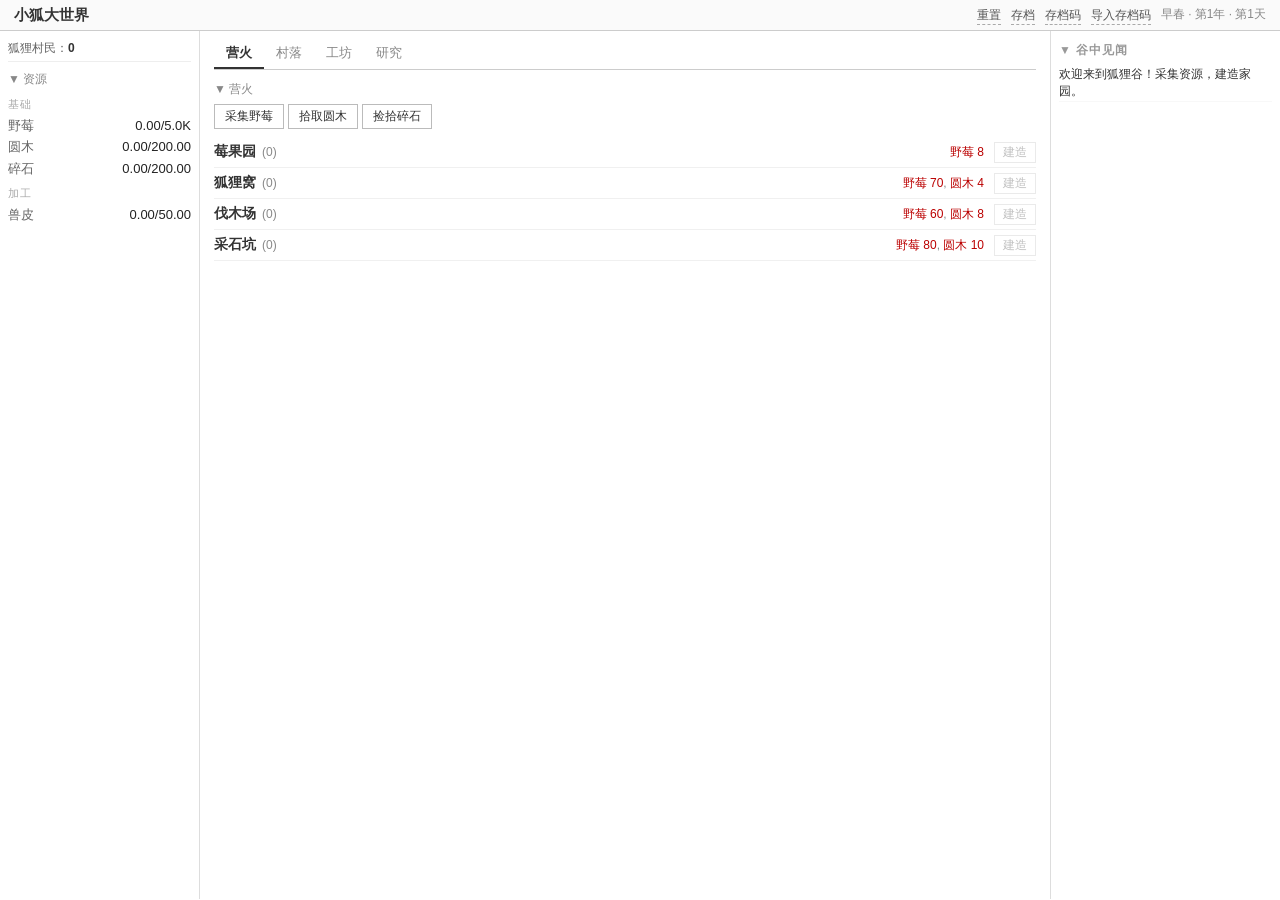
==== output/index.html @ 1655a2f0 "feat: structure project files into output, implement wandering caravan auction with building specs a" ====
<!DOCTYPE html>
<html lang="zh-CN">
<head>
<meta charset="UTF-8">
<meta name="viewport" content="width=device-width, initial-scale=1.0">
<title>小狐大世界</title>
<link rel="stylesheet" href="css/style.css">
</head>
<body>
<div id="header">
  <h1>小狐大世界</h1>
  <div id="header-right">
    <a onclick="resetGame()">重置</a>
    <a onclick="manualSave()">存档</a>
    <a onclick="showCodeExport()">存档码</a>
    <a onclick="showCodeImport()">导入存档码</a>
    <span id="season-display"></span>
  </div>
</div>
<div id="game">
  <div id="left-panel">
    <div id="fox-info"></div>
    <div id="res-list"></div>
  </div>
  <div id="center-panel">
    <div id="tabs"></div>
    <div id="exp-status"></div>
    <div id="tc"></div>
  </div>
  <div id="log-panel">
    <div id="log-list"></div>
  </div>
</div>
<div id="modal-overlay" style="display:none;position:fixed;inset:0;background:rgba(0,0,0,.3);z-index:500;display:none;align-items:center;justify-content:center;">
  <div id="modal-box" style="background:#fff;border:1px solid #ccc;padding:16px 20px;width:420px;max-width:90vw;box-shadow:2px 4px 12px rgba(0,0,0,.15);font-size:13px;">
    <div id="modal-title" style="font-weight:bold;margin-bottom:8px;"></div>
    <div id="modal-body"></div>
    <div style="text-align:right;margin-top:10px;">
      <button onclick="closeModal()" style="padding:3px 12px;cursor:pointer;border:1px solid #bbb;background:#fff;font-size:12px;">关闭</button>
    </div>
  </div>
</div>
<script src="js/data.js"></script>
<script src="js/engine.js"></script>
<script src="js/ui.js"></script>
</body>
</html>
---- output/css/style.css ----
*{margin:0;padding:0;box-sizing:border-box;}
body{font-family:'Segoe UI','PingFang SC','Microsoft YaHei',sans-serif;background:#fff;color:#333;font-size:14px;line-height:1.5;}

#header{padding:4px 14px;border-bottom:1px solid #ccc;display:flex;justify-content:space-between;align-items:center;background:#fafafa;}
#header h1{font-size:1.05em;font-weight:bold;color:#333;}
#header-right{display:flex;align-items:center;gap:10px;}
#header-right a{font-size:12px;color:#555;cursor:pointer;text-decoration:none;border-bottom:1px dashed #aaa;}
#header-right a:hover{color:#000;border-bottom-color:#000;}
#season-display{font-size:0.85em;color:#888;}

#game{display:flex;min-height:calc(100vh - 32px);}

/* LEFT PANEL */
#left-panel{width:200px;border-right:1px solid #ddd;padding:8px;overflow-y:auto;overflow-x:visible;flex-shrink:0;font-size:13px;position:relative;z-index:10;}
.res-cat{font-size:11px;color:#aaa;letter-spacing:1px;margin:6px 0 2px;text-transform:uppercase;}
.res-row{display:flex;justify-content:space-between;padding:1px 0;}
.res-row .rn{color:#666;}
.rn-remnant{color:#9a7b4f !important;}
.res-row .rv{color:#222;white-space:nowrap;}
.rv-remnant{color:#9a7b4f !important;}
.res-row .rr{font-size:11px;margin-left:2px;}
.rr.pos{color:#070;}
.rr.neg{color:#b00;}
#fox-info{font-size:12px;color:#666;margin-bottom:6px;padding-bottom:4px;border-bottom:1px solid #eee;}
#fox-info b{color:#333;}

/* CENTER */
#center-panel{flex:1;padding:8px 14px;overflow-y:auto;}

/* TABS */
#tabs{display:flex;border-bottom:1px solid #ccc;margin-bottom:8px;}
.tab{padding:4px 12px;cursor:pointer;font-size:13px;color:#888;border-bottom:2px solid transparent;}
.tab:hover{color:#333;}
.tab.on{color:#333;font-weight:bold;border-bottom-color:#333;}

/* GATHER BUTTONS */
.gather-row{margin-bottom:8px;}
.gbtn{padding:3px 10px;margin-right:4px;background:#fff;border:1px solid #bbb;cursor:pointer;font-size:12px;color:#333;}
.gbtn:hover{background:#eef;border-color:#88b;}
.gbtn:active{background:#dde;}

/* BUILDING ROWS */
.bld-row{padding:4px 0;border-bottom:1px solid #f0f0f0;}
.bld-top{display:flex;align-items:baseline;gap:6px;}
.bld-name{font-weight:bold;color:#333;cursor:pointer;}
.bld-name:hover{text-decoration:underline;}
.bld-cnt{color:#888;font-size:12px;}
.bld-btn{padding:1px 8px;background:#fff;border:1px solid #bbb;cursor:pointer;font-size:12px;color:#333;margin-left:4px;}
.bld-btn:hover:not(:disabled){background:#eef;border-color:#88b;}
.bld-btn:disabled{opacity:0.3;cursor:default;}
.sell-btn{color:#888;border-color:#ccc;}
.sell-btn:hover{color:#b00;border-color:#b00;background:#fff5f5;}
.bld-detail{font-size:12px;color:#999;margin-top:1px;display:none;}
.bld-detail.show{display:block;}
.bld-cost{font-size:12px;color:#888;margin-left:auto;}
.bld-cost .short{color:#b00;}

/* JOB ROWS */
.job-row{display:flex;align-items:center;gap:4px;padding:3px 0;border-bottom:1px solid #f0f0f0;font-size:13px;flex-wrap:nowrap;}
.job-row .jbtn{width:22px;height:20px;background:#fff;border:1px solid #bbb;cursor:pointer;font-size:13px;text-align:center;line-height:18px;padding:0;}
.job-row .jbtn:hover{background:#eef;}
.job-row .jc{width:20px;text-align:center;font-weight:bold;color:#333;}
.job-row .jn{color:#555;}
.job-row .jd{color:#aaa;font-size:11px;margin-left:4px;}
.job-train{margin-left:auto;display:flex;align-items:center;gap:4px;flex-shrink:0;}
.train-btn{padding:1px 8px;font-size:12px;color:#888;border:1px solid #ccc;background:#fff;cursor:pointer;white-space:nowrap;}
.train-btn:hover:not(:disabled){color:#070;border-color:#070;background:#f5fff5;}
.train-btn:disabled{opacity:0.3;cursor:default;}
.train-lv{font-size:10px;color:#070;}
.village-hdr{font-size:12px;color:#666;margin-bottom:6px;}
.village-hdr b{color:#333;}

/* CRAFT / RESEARCH ROWS */
.cr-row{padding:4px 0;border-bottom:1px solid #f0f0f0;}
.cr-top{display:flex;align-items:baseline;gap:6px;}
.cr-name{font-weight:bold;color:#333;}
.cr-btn{padding:1px 8px;background:#fff;border:1px solid #bbb;cursor:pointer;font-size:12px;margin-left:auto;}
.cr-btn:hover:not(:disabled){background:#eef;border-color:#88b;}
.cr-btn:disabled{opacity:0.3;cursor:default;}
.auto-btn{margin-left:4px;color:#888;border-color:#ccc;}
.auto-btn:hover{color:#070;border-color:#070;background:#f5fff5;}
.auto-btn.auto-on{color:#070;border-color:#070;background:#f0fff0;}
.cr-desc{font-size:12px;color:#999;}
.cr-cost{font-size:12px;color:#888;}
.cr-done{font-size:12px;color:#aaa;padding:2px 0;}

/* LOG */
#log-panel{width:230px;border-left:1px solid #ddd;padding:8px;overflow-y:auto;flex-shrink:0;}
.log{font-size:12px;color:#999;padding:1px 0;border-bottom:1px solid #f8f8f8;line-height:1.4;}
.log.important{color:#333;}
.log.event{color:#b8860b;}
.log.warn{color:#b00;}
.log.echo{color:#556;font-style:italic;line-height:1.6;padding:4px 0;border-bottom:1px solid #e8e8f0;}

/* HOVER PANEL */
.hp-wrap{position:relative;display:inline;}
.hp{display:none;position:fixed;z-index:200;background:#fff;border:1px solid #ccc;padding:8px 10px;width:260px;font-size:12px;line-height:1.6;color:#333;box-shadow:1px 2px 6px rgba(0,0,0,.1);pointer-events:none;}
.hp-wrap:hover .hp{display:block;}
.hp .hp-desc{color:#555;margin-bottom:4px;}
.hp .hp-eff{color:#070;margin-bottom:4px;}
.hp .hp-note{color:#888;font-size:11px;margin-bottom:4px;}
.hp .hp-tip{color:#999;font-style:italic;border-top:1px solid #eee;padding-top:4px;margin-top:4px;}
.hp-wrap-res{position:static;}
.hp-wrap-res .hp{width:280px;}

/* EXPEDITION - Active */
.exp-active{padding:6px 0;border-bottom:1px solid #f0f0f0;}
.exp-active-hdr{display:flex;align-items:baseline;gap:8px;margin-bottom:3px;}
.exp-dest-name{font-weight:bold;color:#333;}
.exp-info{font-size:11px;color:#888;}
.exp-spirit-used{font-size:10px;color:#9a7b4f;margin-left:4px;}
.exp-bar-bg{height:6px;background:#eee;border-radius:3px;overflow:hidden;}
.exp-bar-fill{height:100%;background:#8ab;border-radius:3px;transition:width .4s;}

/* EXPEDITION - Destination rows */
.exp-row{padding:4px 0;border-bottom:1px solid #f0f0f0;}
.exp-row-top{display:flex;align-items:baseline;gap:6px;flex-wrap:wrap;}
.exp-days{font-size:11px;color:#888;}
.exp-fox-btns{display:inline-flex;gap:2px;margin-left:4px;}
.exp-fox-btn{padding:1px 6px;font-size:11px;border:1px solid #ccc;background:#fff;cursor:pointer;color:#666;}
.exp-fox-btn:hover:not(:disabled){border-color:#88b;background:#eef;}
.exp-fox-btn.sel{border-color:#070;background:#f0fff0;color:#070;font-weight:bold;}
.exp-fox-btn:disabled{opacity:0.3;cursor:default;}

/* CARAVAN */
.cv-name{font-weight:bold;color:#333;margin-bottom:4px;}
.cv-item{display:flex;align-items:baseline;gap:6px;padding:3px 0;border-bottom:1px solid #f0f0f0;font-size:13px;flex-wrap:wrap;}
.cv-item-name{color:#555;}
.cv-bought{font-size:11px;color:#aaa;margin-left:auto;}

/* NARRATIVE FRAGMENTS */
.narr-section{margin-bottom:10px;}
.narr-title{font-weight:bold;color:#555;font-size:13px;margin-bottom:4px;}
.narr-item{font-size:12px;padding:3px 0;border-bottom:1px solid #f8f8f8;line-height:1.5;}
.narr-unlocked{color:#556;font-style:italic;}
.narr-locked{color:#ccc;}

/* COLLAPSE TOGGLES */
.collapse-toggle{cursor:pointer;user-select:none;font-size:12px;color:#888;padding:2px 0;margin-bottom:4px;}
.collapse-toggle:hover{color:#333;}
#log-panel .collapse-toggle{font-size:12px;color:#999;margin-bottom:4px;text-transform:uppercase;letter-spacing:1px;font-weight:bold;}
#log-panel .collapse-toggle:hover{color:#333;}

@media(max-width:860px){
  #game{flex-direction:column;}
  #left-panel,#log-panel{width:100%;max-height:160px;border:none;border-bottom:1px solid #ddd;}
  #left-panel.collapsed,#log-panel.collapsed{max-height:none;height:auto;overflow:hidden;}
  #center-panel.collapsed{flex:0 0 auto;}
  .job-row .jd{display:none;}
}
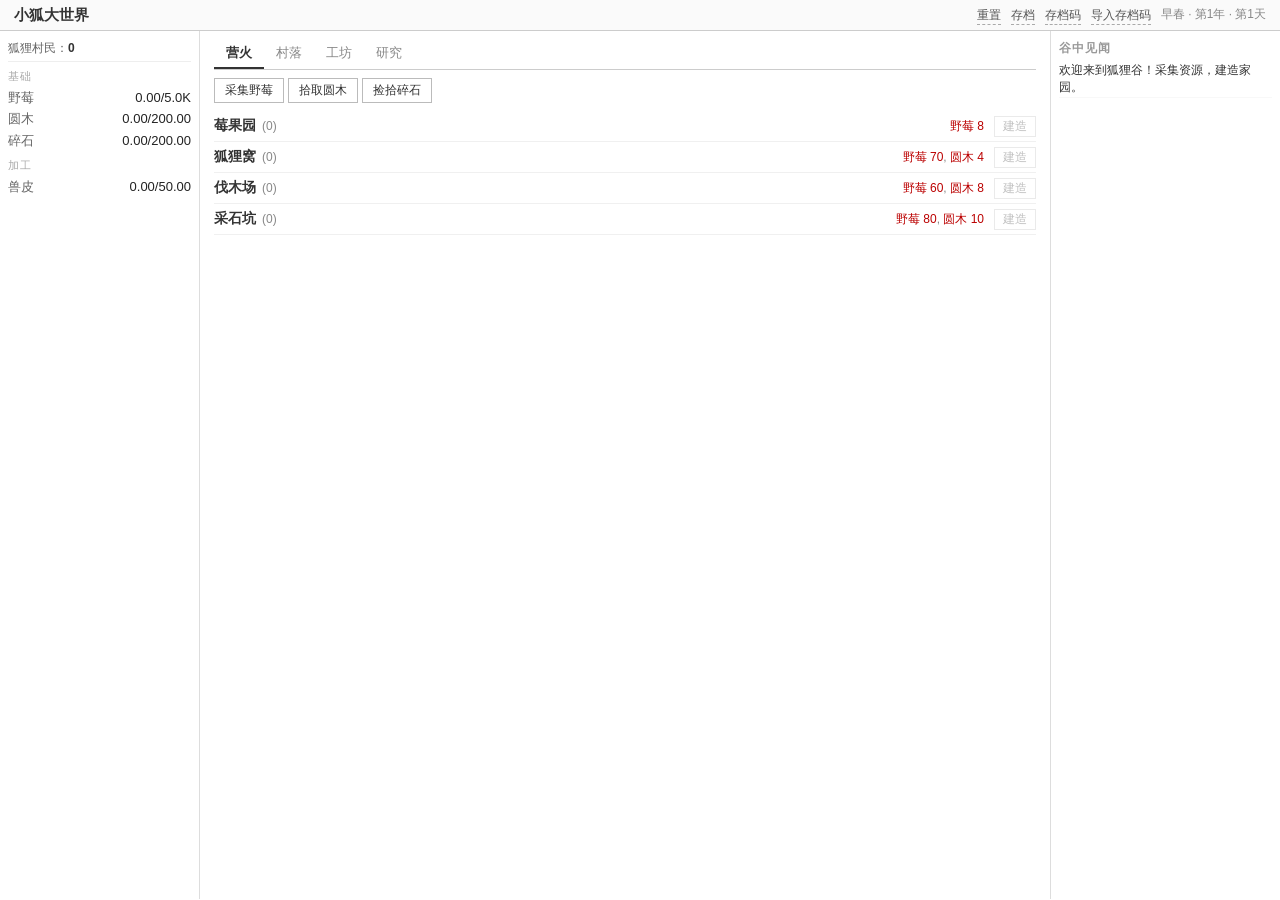
==== commit d530dcc0: "v0.11.3 文档整理与项目架构补充：按 design.md 架构落位 output/（reference/ 与 .git 在仓库根目录，.gitignore 排除 reference//uploa" ====
--- a/output/index.html
+++ b/output/index.html
@@ -24,10 +24,10 @@
   </div>
   <div id="center-panel">
     <div id="tabs"></div>
-    <div id="exp-status"></div>
     <div id="tc"></div>
   </div>
   <div id="log-panel">
+    <h3>谷中见闻</h3>
     <div id="log-list"></div>
   </div>
 </div>
--- a/output/css/style.css
+++ b/output/css/style.css
@@ -86,6 +86,7 @@
 
 /* LOG */
 #log-panel{width:230px;border-left:1px solid #ddd;padding:8px;overflow-y:auto;flex-shrink:0;}
+#log-panel h3{font-size:12px;color:#999;margin-bottom:4px;text-transform:uppercase;letter-spacing:1px;}
 .log{font-size:12px;color:#999;padding:1px 0;border-bottom:1px solid #f8f8f8;line-height:1.4;}
 .log.important{color:#333;}
 .log.event{color:#b8860b;}
@@ -135,16 +136,8 @@
 .narr-unlocked{color:#556;font-style:italic;}
 .narr-locked{color:#ccc;}
 
-/* COLLAPSE TOGGLES */
-.collapse-toggle{cursor:pointer;user-select:none;font-size:12px;color:#888;padding:2px 0;margin-bottom:4px;}
-.collapse-toggle:hover{color:#333;}
-#log-panel .collapse-toggle{font-size:12px;color:#999;margin-bottom:4px;text-transform:uppercase;letter-spacing:1px;font-weight:bold;}
-#log-panel .collapse-toggle:hover{color:#333;}
-
 @media(max-width:860px){
   #game{flex-direction:column;}
   #left-panel,#log-panel{width:100%;max-height:160px;border:none;border-bottom:1px solid #ddd;}
-  #left-panel.collapsed,#log-panel.collapsed{max-height:none;height:auto;overflow:hidden;}
-  #center-panel.collapsed{flex:0 0 auto;}
   .job-row .jd{display:none;}
 }
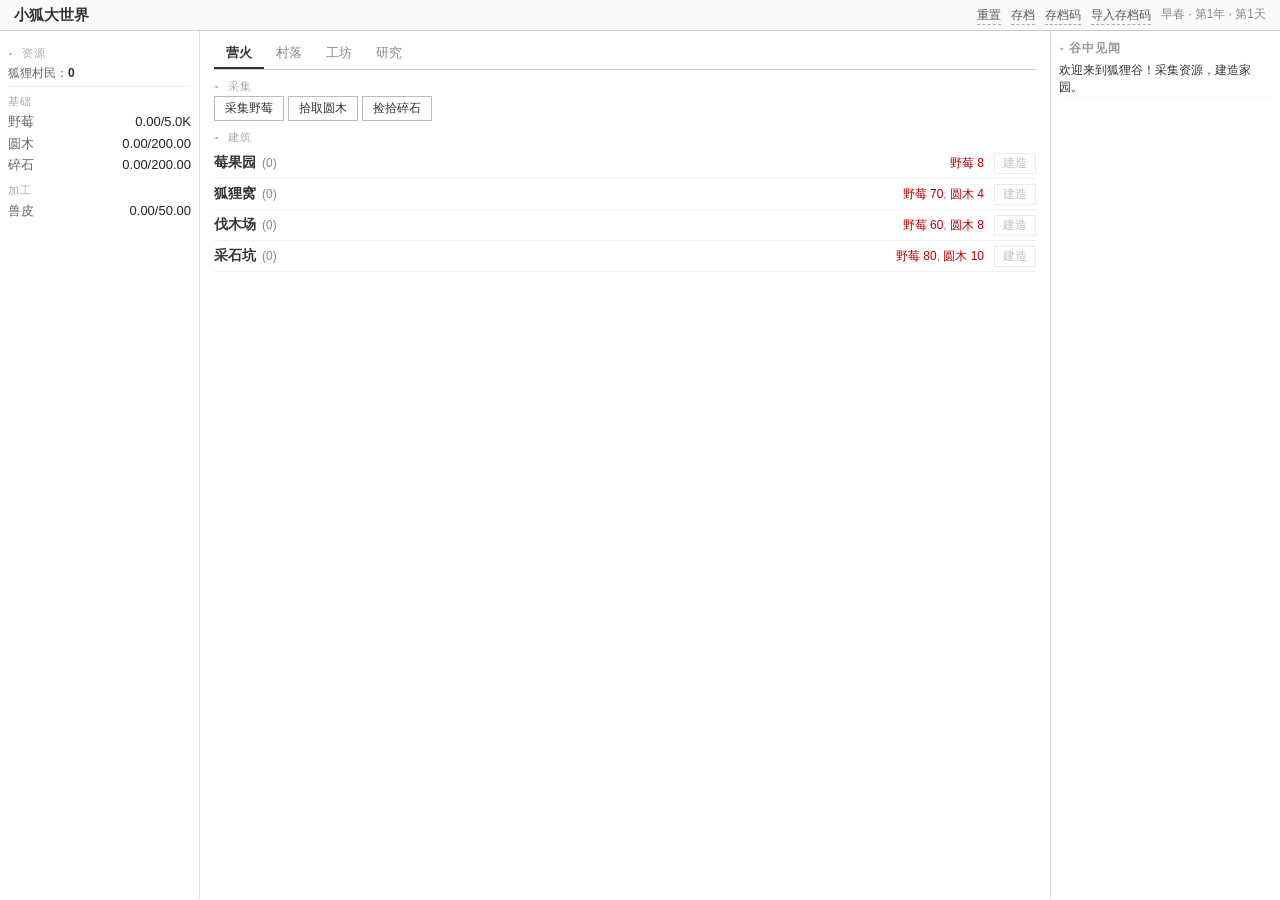
==== commit ed85a510: "v0.11.5/v0.12.0 遗光日志统一暗金变色并附（遗光 +1）；资源面板/谷中见闻/各页签内容可折叠（手机端内容上移，桌面端栏位不动，状态持久化，方案见 docs/plan-panel-col" ====
--- a/output/index.html
+++ b/output/index.html
@@ -19,15 +19,19 @@
 </div>
 <div id="game">
   <div id="left-panel">
-    <div id="fox-info"></div>
-    <div id="res-list"></div>
+    <div class="res-cat sec-hdr" onclick="toggleSec('res')"><span class="sec-caret" id="res-caret">▾</span> 资源</div>
+    <div id="res-body">
+      <div id="fox-info"></div>
+      <div id="res-list"></div>
+    </div>
   </div>
   <div id="center-panel">
     <div id="tabs"></div>
+    <div id="exp-strip"></div>
     <div id="tc"></div>
   </div>
   <div id="log-panel">
-    <h3>谷中见闻</h3>
+    <h3 class="sec-hdr" onclick="toggleSec('log')"><span class="sec-caret" id="log-caret">▾</span>谷中见闻</h3>
     <div id="log-list"></div>
   </div>
 </div>
--- a/output/css/style.css
+++ b/output/css/style.css
@@ -13,6 +13,11 @@
 /* LEFT PANEL */
 #left-panel{width:200px;border-right:1px solid #ddd;padding:8px;overflow-y:auto;overflow-x:visible;flex-shrink:0;font-size:13px;position:relative;z-index:10;}
 .res-cat{font-size:11px;color:#aaa;letter-spacing:1px;margin:6px 0 2px;text-transform:uppercase;}
+
+/* 面板折叠 */
+.sec-hdr{cursor:pointer;user-select:none;-webkit-user-select:none;}
+.sec-caret{display:inline-block;width:10px;color:#aaa;font-size:10px;}
+#log-panel h3 .sec-caret{color:#bbb;}
 .res-row{display:flex;justify-content:space-between;padding:1px 0;}
 .res-row .rn{color:#666;}
 .rn-remnant{color:#9a7b4f !important;}
@@ -92,6 +97,7 @@
 .log.event{color:#b8860b;}
 .log.warn{color:#b00;}
 .log.echo{color:#556;font-style:italic;line-height:1.6;padding:4px 0;border-bottom:1px solid #e8e8f0;}
+.log.remnant{color:#9a7b4f;font-style:italic;line-height:1.6;padding:4px 0;border-bottom:1px solid #ece5da;}
 
 /* HOVER PANEL */
 .hp-wrap{position:relative;display:inline;}
@@ -106,6 +112,15 @@
 
 /* EXPEDITION - Active */
 .exp-active{padding:6px 0;border-bottom:1px solid #f0f0f0;}
+
+/* EXPEDITION - 跨页签常驻进度条 */
+#exp-strip:empty{display:none;}
+.exp-strip-row{display:flex;align-items:center;gap:8px;padding:3px 0;cursor:pointer;font-size:12px;border-bottom:1px solid #f4f4f4;}
+.exp-strip-row:hover{background:#fafafa;}
+.exp-strip-name{font-weight:bold;color:#333;flex-shrink:0;}
+.exp-strip-days{color:#888;font-size:11px;flex-shrink:0;}
+.exp-strip-bar{flex:1;min-width:60px;display:block;}
+.exp-strip-bar .exp-bar-fill{display:block;transition:width .25s linear;}
 .exp-active-hdr{display:flex;align-items:baseline;gap:8px;margin-bottom:3px;}
 .exp-dest-name{font-weight:bold;color:#333;}
 .exp-info{font-size:11px;color:#888;}
